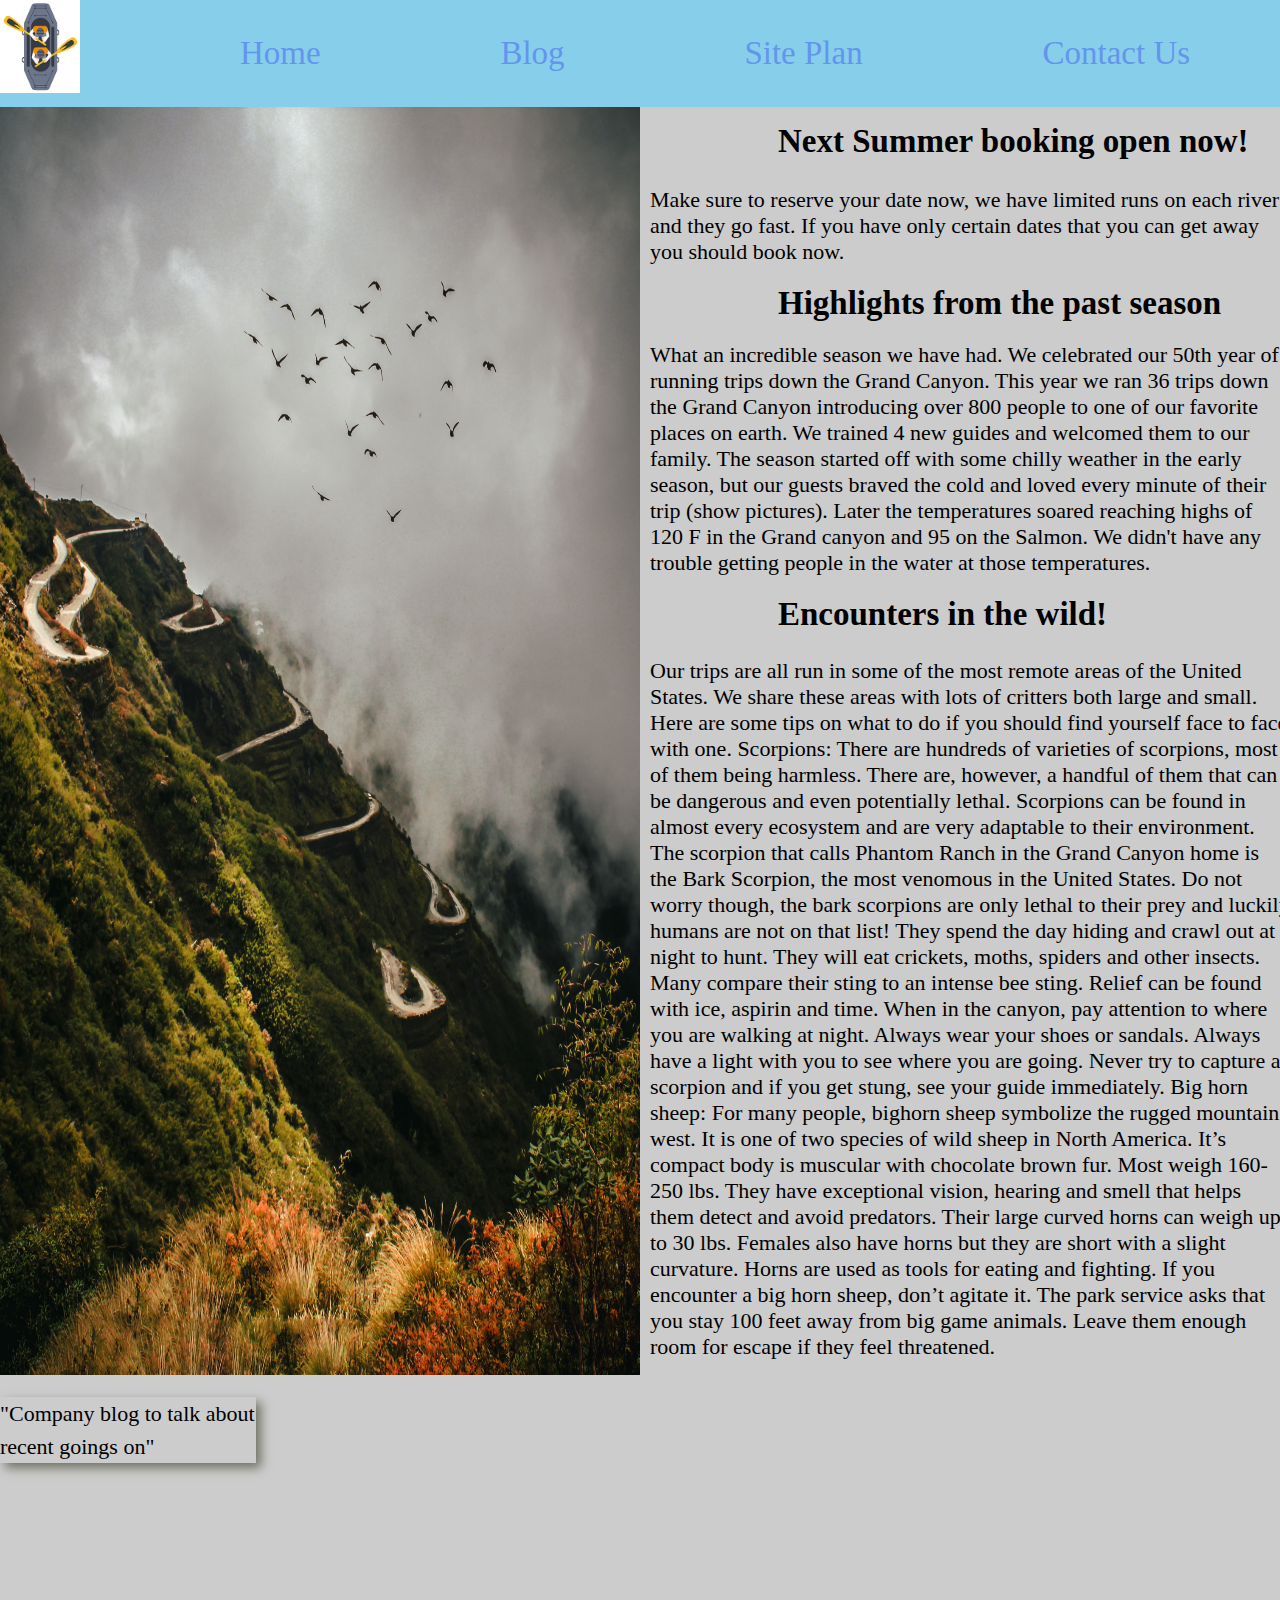
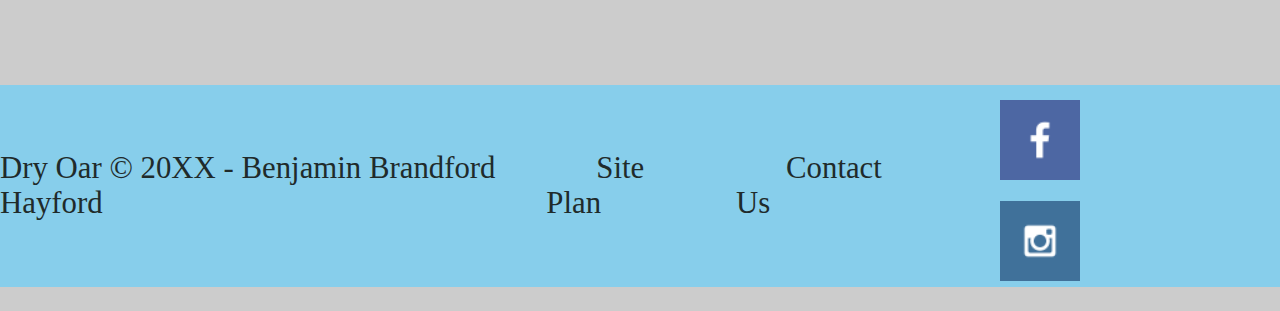
==== wwr/blog.html @ a0dcffbf "subpage" ====
<!DOCTYPE html>
<html lang="en">
<head>
    <meta charset="UTF-8">
    <meta http-equiv="X-UA-Compatible" content="IE=edge">
    <meta name="viewport" content="width=device-width, initial-scale=1.0">
    <title>Whitewater Rafting Vacations Blog</title>
    <link rel="stylesheet" href="styles/style.css">
</head>
<body>
  <div id ="content">
    <header>
        <a id="logo_link" href="index.html">
        <img class="logo" src="images/logo25_200.png" alt="Dry Oar Logo">
     </a>
     <nav>
        <a href="index.html">Home</a>
        <a href="blog.html">Blog</a>
        <a href="site-plan-rafting.html">Site Plan</a>
        <a href="contactus.html">Contact Us</a>
     </nav>
    </header>
  
    <main class="blog-grid">
     <img class = "blog-pic" src="images/pexels-fahad-hussain-3037435.jpg" alt = "Joy ride"
     <section class="blog-msg">
        <p class = "company"> "Company blog to talk about recent goings on"</p>
        <h2 class = "booking">Next Summer booking open now!</h2>
        <p class = "sure">Make sure to reserve your date now, we have limited runs on each river and they go fast. If you have only certain dates that you can get away you should book now.</p>
        <h2 class = "highlights">Highlights from the past season</h2>
        <p class = "high"> What an incredible season we have had. We celebrated our 50th year of running trips down the Grand Canyon. This year we ran 36 trips down the Grand Canyon introducing over 800 people to one of our favorite places on earth. We trained 4 new guides and welcomed them to our family. The season started off with some chilly weather in the early season, but our guests braved the cold and loved every minute of their trip (show pictures). Later the temperatures soared reaching highs of 120 F in the Grand canyon and 95 on the Salmon. We didn't have any trouble getting people in the water at those temperatures.</p>
        <h2 class = "encounter">Encounters in the wild!</h2>
        <p class = "trip">Our trips are all run in some of the most remote areas of the United States. We share these areas with lots of critters both large and small. Here are some tips on what to do if you should find yourself face to face with one.

            Scorpions: There are hundreds of varieties of scorpions, most of them being harmless. There are, however, a handful of them that can be dangerous and even potentially lethal. Scorpions can be found in almost every ecosystem and are very adaptable to their environment. The scorpion that calls Phantom Ranch in the Grand Canyon home is the Bark Scorpion, the most venomous in the United States. Do not worry though, the bark scorpions are only lethal to their prey and luckily humans are not on that list!
            
            They spend the day hiding and crawl out at night to hunt. They will eat crickets, moths, spiders and other insects. Many compare their sting to an intense bee sting. Relief can be found with ice, aspirin and time.
            
            When in the canyon, pay attention to where you are walking at night. Always wear your shoes or sandals. Always have a light with you to see where you are going. Never try to capture a scorpion and if you get stung, see your guide immediately.
            
            Big horn sheep: For many people, bighorn sheep symbolize the rugged mountain west. It is one of two species of wild sheep in North America. It’s compact body is muscular with chocolate brown fur. Most weigh 160-250 lbs. They have exceptional vision, hearing and smell that helps them detect and avoid predators.
            
            Their large curved horns can weigh up to 30 lbs. Females also have horns but they are short with a slight curvature. Horns are used as tools for eating and fighting.
            
            If you encounter a big horn sheep, don’t agitate it. The park service asks that you stay 100 feet away from big game animals. Leave them enough room for escape if they feel threatened.</p>
    
</main>
<footer>
   <p>Dry Oar &copy; 20XX - Benjamin Brandford Hayford</p>
   <p><a href="site-plan-rafting.html">Site Plan</a></p>
   <p><a href="contactus.html">Contact Us</a></p>
    <div class="social">
      <a href="https://facebook.com" target="_blank">
        <img src="images/facebook.png" alt="fb icon">
     </a>
     <a href="https://instagram.com" target="_blank">
        <img src="images/instagram.png" alt="instagram icon">
     </a>
    </div>
 </footer>
</div>
</body>                 
</html>
---- wwr/styles/style.css ----
@import url(https://www.cssfontstack.com/Brush-Script-MT);

body {
    background-color: #ccc; 
    font-family: 'Brush-Script-MT', 'Pacifico', 'Amatic SC';
    font-size: 22px;
    margin: 0;
    padding: 0;
}

.home-title {
    margin-top: 10px;
    font-family: 'Brush-Script-MT', 'Pacifico', 'Amatic SC';
    font-size: 2em;
}

header {
    background-color:skyblue;
    display: grid;
    grid-template-columns: 150px auto;
}


nav a:hover {
    color: white;
    background-color: steelblue;
}

.rivers-card, .camping-card, .rapids-card  {
    margin: 200px 0;
}

.book, .join {
    margin-top: 50px;
    background-color: yellow;
    font-size: 18;
    text-decoration: none;
    padding: 15px 30px;
    border-radius: 5px;

}

.book:hover,  .join:hover  {
    background-color: blue;
    color: #ccc;
}

.card-img  {
    border: 10px skyblue;
        width: 100%;
}

.mountains {
    width: 100%;
}

.rivers-card {
    grid-column: 2/4;
    grid-row: 2/3;
}

.camping-card {
    grid-column: 5/7;
    grid-row: 2/3;
}

.rapids-card {
    grid-column: 8/10;
    grid-row: 2/3;
}



main section img {
    box-sizing: border-box;
}

.blog-grid {
 margin: 0 auto;


}

.blog-pic  {
    display: flex;
    width: 100%;
    height: 100%;
    grid-column: 1/6;
    grid-row: 1/11;
    z-index: -1;
    
}

.company  {
    width: 100%;
    grid-column: 1/3;
    grid-row: 11/12;
    line-height: 1.5em;
    box-shadow: 5px 5px 10px #6f7364;
}

.booking  {
    padding: 10px;
    width: 100%;
    line-height: 1.5em;
    grid-column: 7/11;
    grid-row: 1/2;
}

.sure  {
    padding: 10px;
    margin: 0 auto;
    width: 100%;
    grid-column: 6/11;
    grid-row: 2/3;
}

.highlights  {
    padding: 10px;
    width: 100%;
    grid-column: 7/11  ;
    grid-row: 3/4;
}

.high  {
    padding: 10px;
    margin: 0 auto;
    width: 100%;
    grid-column: 6/11  ;
    grid-row: 4/7;

}

.encounter  {
    padding: 10px;
    margin: 0 auto;
    width: 100%;
    grid-column: 7/11  ;
    grid-row: 7/9;

}

.trip  {
    padding: 10px;
    margin: 5px auto;
    width: 100%;
    grid-column: 6/11  ;
    grid-row: 9/11;

}


#content  {
    max-width: 1600px;
    margin: 0 auto;
    
}

nav {
    display: flex;
    justify-content: space-around;
}

nav a {
    text-align: center;
    color: cornflowerblue;
    text-decoration: none;
}

.icon {
    width: 80px;
    padding-top: 10px;
}

footer .social img {
    padding-top: 15px;
    width: 80px;
}


#hero-msg h1, #hero-msg h4  {
    text-align: center;
}

.button-box  {
    text-align: center;
}

#background  {
    height: 725px;
    background-color: whitesmoke;
    grid-column: 1/11;
    grid-row: 4/9;
}

.mountains  {
    width: 100%;
    grid-column: 2/7;
    grid-row: 5/8;
    box-shadow: 5px 5px 10px #6f7364;
}

.msg  {
    background-color: #ccc;
    line-height: 1.5em;
    padding: 35px;
    grid-column: 6/10;
    grid-row: 6/7;
    box-shadow: 5px 5px 10px #6f7364;
}

footer  {
    margin-top: 200px;
    background-color: skyblue;
    color: palegreen;
    display: flex;
    justify-content: space-around;
    align-items: center;
}

footer a  {
    color: rgb(31, 43, 43);
    text-decoration: none;
    padding: 25px 50px;
}


.msg h2  {
    color: rgb(12, 37, 37);
}

.msg p  {
    color: rgb(15, 66, 66);
    font-size: 1.2em;
    padding-bottom: 15px;
}


.home-title  {
    color: rgb(52f, 56, 56);
}

h4  {
    color: rgb(48, 56, 56);
}


.logo  {
    width: 80px;
}

#hero-img  {
    width: 100%;
}

footer p {
    font-size: 1.4em;
    color: rgb(31, 43, 43);
} 

footer p a:hover {
    text-decoration: underline;
}  

nav a  {
    font-size: 1.5em;
    padding: 35px;
}

h2 {
    margin: 0;
}

#logo-link  {
    padding-top: 5px;
    justify-self: center;
    align-self: center;
}

.home-grid  {
    margin: 0 auto;
}

#hero {
    display: grid;
    grid-template-columns: 1fr 3fr 1fr;
    margin-top: -100px; 
}
main {
    display: grid;
    grid-template-columns: repeat(10, 1fr);
}
#hero-box {
    grid-column: 1/4;
    grid-row: 1/3;
    z-index: -1;
}
#hero-msg h1 {
    color: #d9c2a3;
}

#hero-msg h4 {
    color: white;
}

#hero-msg {
    grid-column: 2/3;
    grid-row: 1/2;
    margin-top: 100px;
}

.card-img {
    border: 10px solid #d9c2a3;
    transition: transform .5s;
    box-shadow: 5px 5px 10px #6f7364;
}
.card-img:hover {
    opacity: .6;
    transform: scale(1.1);
}

@media screen and (max-width: 900px) {
    #hero, .home-grid {
        display: block;
        height: auto;
    }
    nav, footer {
        flex-direction: column;
    }
    nav a {
        display: block;
        padding: 15px;
    }
    #hero {
        margin-top: 0;
    }
    #hero-msg {
        margin-top: 0;
    }
    #hero-msg h4 {
        display: none;
    }
    .home-title {
        font-size: 25px;
        color: #6f7364;
    }
    .rivers-card, .camping-card, .rapids-card { 
        margin: 50px auto;
        width: 60%;
    }
    #background {
        display: none;
    }
    .mountains, .msg {
        width: 80%;
        display: block;
        margin: 0 auto;
    }
    footer {
        margin-top: 25px;
    }
}
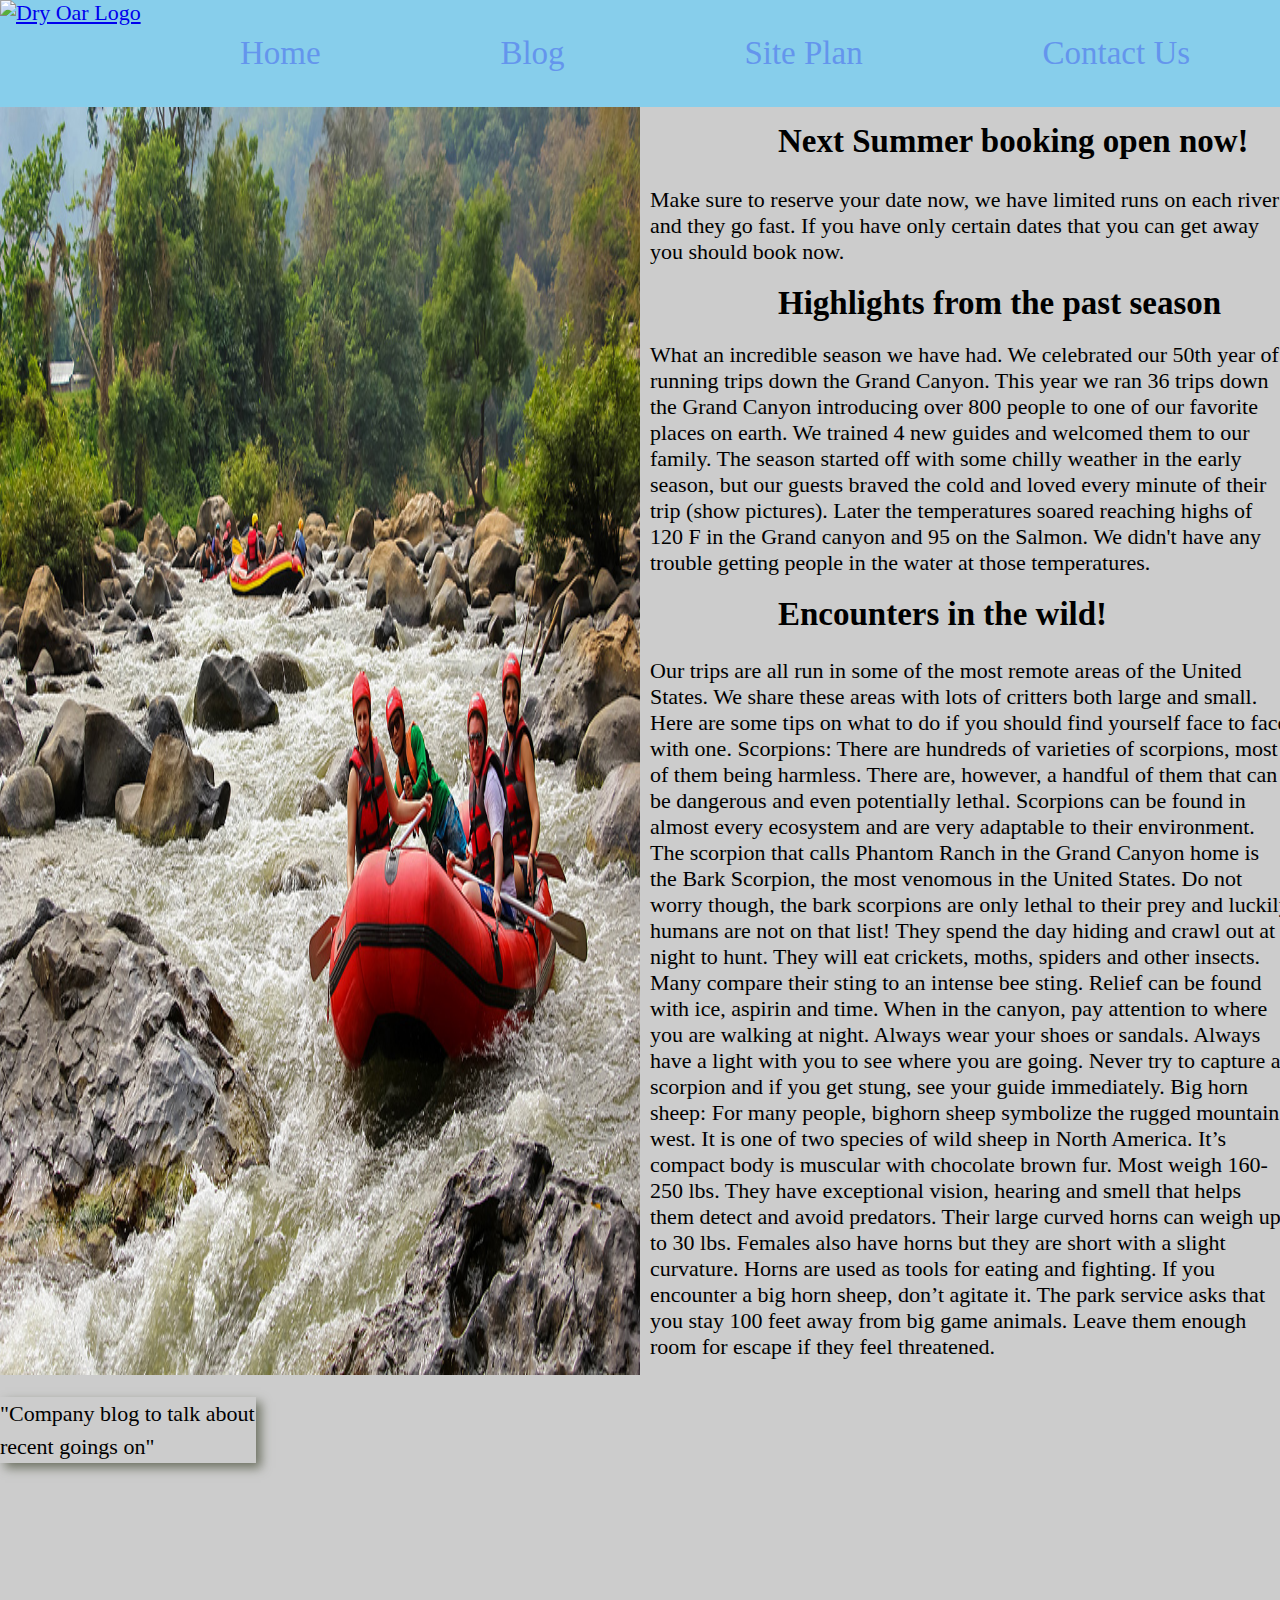
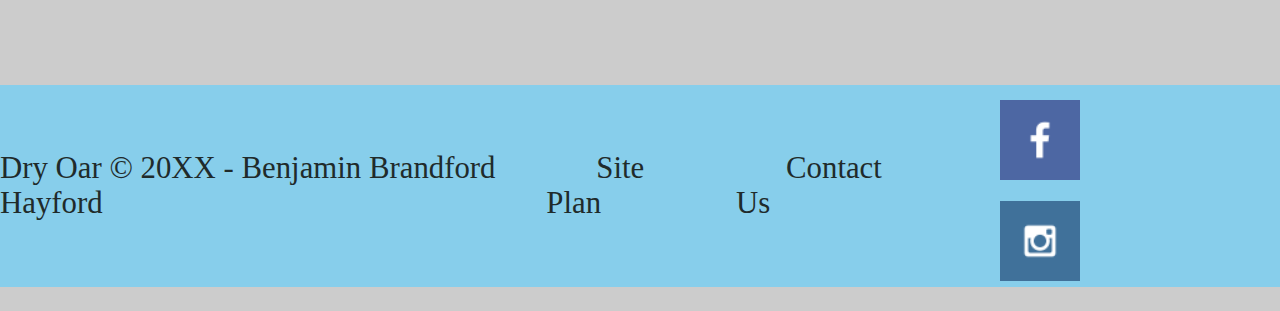
==== commit 2b002dcf: "blog" ====
--- a/wwr/blog.html
+++ b/wwr/blog.html
@@ -11,7 +11,7 @@
   <div id ="content">
     <header>
         <a id="logo_link" href="index.html">
-        <img class="logo" src="images/logo25_200.png" alt="Dry Oar Logo">
+        <img class="logo" src="images/logo25_200." alt="Dry Oar Logo">
      </a>
      <nav>
         <a href="index.html">Home</a>
@@ -22,7 +22,7 @@
     </header>
   
     <main class="blog-grid">
-     <img class = "blog-pic" src="images/pexels-fahad-hussain-3037435.jpg" alt = "Joy ride"
+     <img class = "blog-pic" src="images/blog.jpg" alt = "Joy ride"
      <section class="blog-msg">
         <p class = "company"> "Company blog to talk about recent goings on"</p>
         <h2 class = "booking">Next Summer booking open now!</h2>
